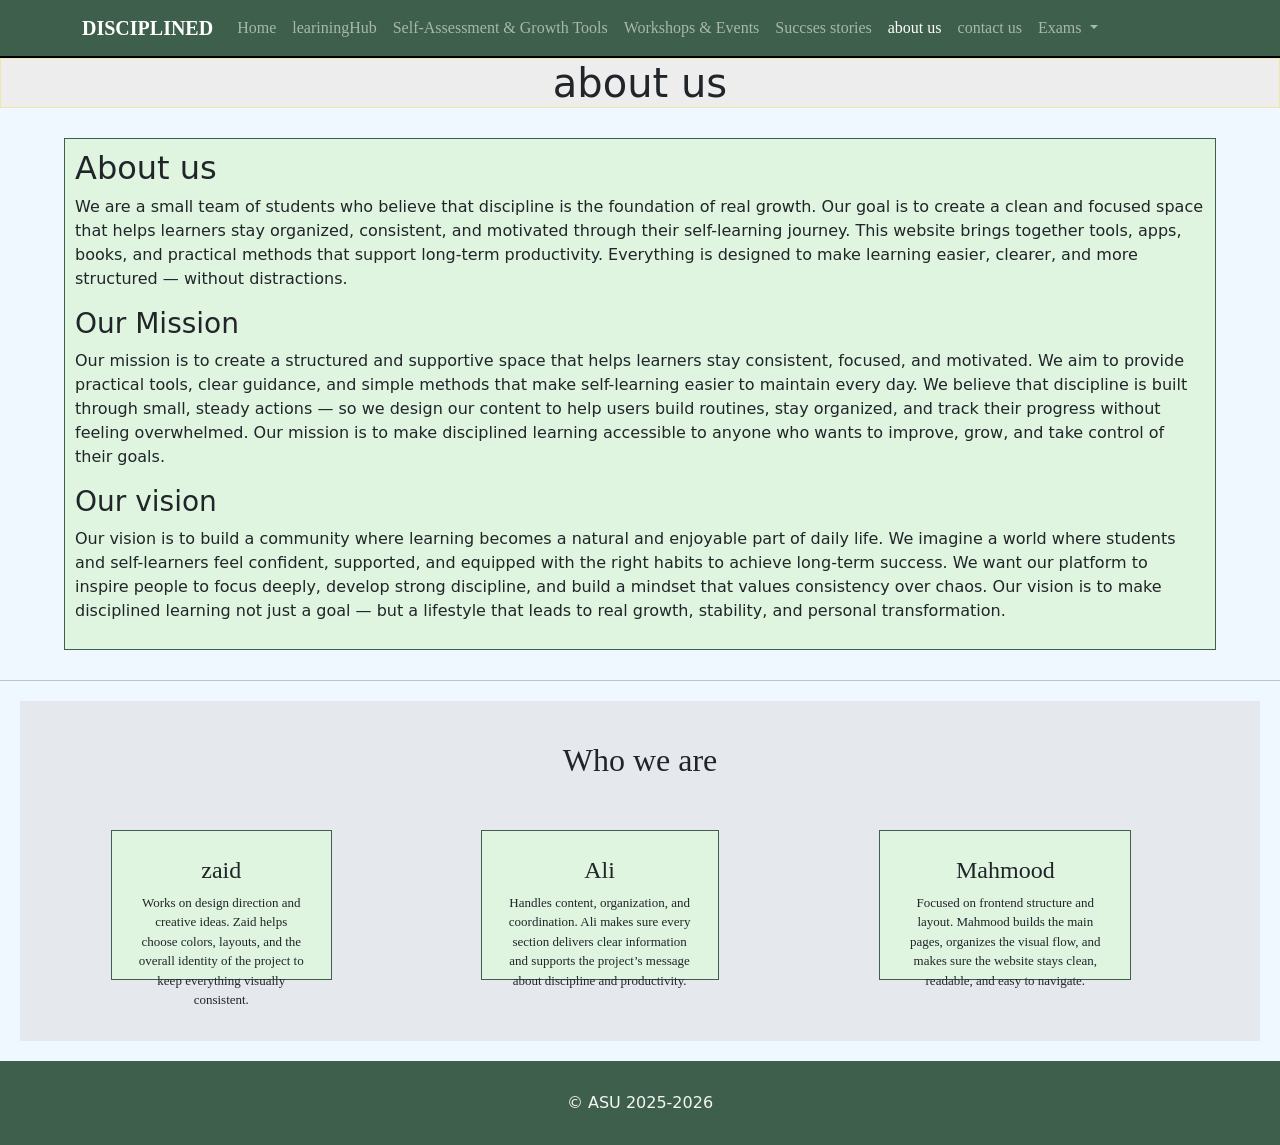
==== aboutUs.html @ 9e58da30 "Initial commit" ====
<!DOCTYPE html>
<html lang="en">
  <head>
    <meta charset="UTF-8" />
    <meta name="viewport" content="width=device-width, initial-scale=1.0" />
    <title>About us</title>
    <link rel="stylesheet" href="./style.css" />

    <link
      href="https://cdn.jsdelivr.net/npm/bootstrap@5.3.8/dist/css/bootstrap.min.css"
      rel="stylesheet"
      integrity="sha384-sRIl4kxILFvY47J16cr9ZwB07vP4J8+LH7qKQnuqkuIAvNWLzeN8tE5YBujZqJLB"
      crossorigin="anonymous"
    />
  </head>
  <body class="learningHubBody">
     <nav class="navbar navbar-expand-lg" data-bs-theme="dark">
      <div class="container">
        <a class="navbar-brand logo" href="./homepage.html">DISCIPLINED</a>
        <button
          class="navbar-toggler"
          type="button"
          data-bs-toggle="collapse"
          data-bs-target="#navbarNavDropdown"
          aria-controls="navbarNavDropdown"
          aria-expanded="false"
          aria-label="Toggle navigation"
        >
          <span class="navbar-toggler-icon"></span>
        </button>
        <div class="collapse navbar-collapse" id="navbarNavDropdown">
          <ul class="navbar-nav">
            <li class="nav-item">
              <a
                class="nav-link "
                aria-current="page"
                href="./homepage.html"
                >Home</a
              >
            </li>
            <li class="nav-item">
              <a class="nav-link" href="leariningHub.html">leariningHub</a>
            </li>
            <li class="nav-item">
              <a class="nav-link" href="self-Assessment&GrowthTools.html"
                >Self-Assessment & Growth Tools</a
              >
            </li>
            <li class="nav-item">
              <a class="nav-link" href="workshop&events.html"
                >Workshops & Events</a
              >
            </li>
            <li class="nav-item">
              <a class="nav-link" href="SuccsesStory.html">Succses stories</a>
            </li>
            <li class="nav-item">
              <a class="nav-link active" href="aboutUs.html">about us</a>
            </li>
            <li class="nav-item">
              <a class="nav-link" href="./Contact-us (4).html">contact us</a>
            </li>

            <li class="nav-item dropdown">
              <a
                class="nav-link dropdown-toggle"
                href="#"
                role="button"
                data-bs-toggle="dropdown"
                aria-expanded="false"
              >
                Exams
              </a>
              <ul class="dropdown-menu">
                <li>
                  <a class="dropdown-item" href="./summery.html">Summary</a>
                </li>
              </ul>
            </li>
          </ul>
        </div>
      </div>
    </nav>


    <h1 id="introHeader">about us</h1>

    <div class="box">
      <h2>About us</h2>

      <p>
        We are a small team of students who believe that discipline is the
        foundation of real growth. Our goal is to create a clean and focused
        space that helps learners stay organized, consistent, and motivated
        through their self-learning journey. This website brings together tools,
        apps, books, and practical methods that support long-term productivity.
        Everything is designed to make learning easier, clearer, and more
        structured — without distractions.
      </p>

      <h3>Our Mission</h3>
      <p>
        Our mission is to create a structured and supportive space that helps
        learners stay consistent, focused, and motivated. We aim to provide
        practical tools, clear guidance, and simple methods that make
        self-learning easier to maintain every day. We believe that discipline
        is built through small, steady actions — so we design our content to
        help users build routines, stay organized, and track their progress
        without feeling overwhelmed. Our mission is to make disciplined learning
        accessible to anyone who wants to improve, grow, and take control of
        their goals.
      </p>
      <h3>Our vision</h3>
      <p>
        Our vision is to build a community where learning becomes a natural and
        enjoyable part of daily life. We imagine a world where students and
        self-learners feel confident, supported, and equipped with the right
        habits to achieve long-term success. We want our platform to inspire
        people to focus deeply, develop strong discipline, and build a mindset
        that values consistency over chaos. Our vision is to make disciplined
        learning not just a goal — but a lifestyle that leads to real growth,
        stability, and personal transformation.
      </p>
    </div>
    <hr />
     <div class="GrayBox_aboutUs">
  <h2>Who we are</h2>
  <table>
    
    <tr>
      <td><div class="NameBox">
        <h4>zaid</h4>
        <p>
          Works on design direction and creative ideas. Zaid helps choose
          colors, layouts, and the overall identity of the project to keep
          everything visually consistent.
        </p>
      </div></td>
      <td> 
        <div class="NameBox">
          <h4>Ali</h4>
          <p>
            Handles content, organization, and coordination. Ali makes sure every
            section delivers clear information and supports the project’s message
            about discipline and productivity.
          </p>
        </div></td>
        <td><div class="NameBox">
          <h4>Mahmood</h4>
          <p>
            Focused on frontend structure and layout. Mahmood builds the main
            pages, organizes the visual flow, and makes sure the website stays
            clean, readable, and easy to navigate.
          </p>
        </div></td>
        
        
      </tr>
      
      
    </table>
    
    
    
    
    
  </div>
    
  </div>
  
  <footer>&copy ASU 2025-2026</footer>


  
    <script
      src="https://cdn.jsdelivr.net/npm/bootstrap@5.3.8/dist/js/bootstrap.bundle.min.js"
      integrity="sha384-FKyoEForCGlyvwx9Hj09JcYn3nv7wiPVlz7YYwJrWVcXK/BmnVDxM+D2scQbITxI"
      crossorigin="anonymous"
    ></script>
</body>
</html>
---- style.css ----
/* bootstrap */




































































/*body's*/
/*ينطبق على كل الصفحات (body)*/
body.learningHubBody {

    background-color: aliceblue;

    margin: 0;
}

/*---------tabel learning hub------------*/
/* التيبل تبع اليرننج هوب أخر واحد*/
table#sources_tabel_learning_hub {
    text-align: center;
    background-color: white;
    width: 70%;
    border-collapse: collapse;
}

/*التيبل أخر واحد في اليرننج هوب*/
table#sources_tabel_learning_hub td {

    border: 5px double navy;
    padding: 0px;
    margin: 0px;

    padding-right: 0px;

}

/*الصور الي جوا أخر تيبل*/
table#sources_tabel_learning_hub img {

    width: 100%;
    padding: 0px;
    margin: 0px;
    padding-right: 0px;

}

/*ما فيه تيبل روو*/
table#sources_tabel_learning_hub tr {

    padding-right: 0px;

}

/*الجدول الاخير ب اليرننج هوب*/
div.tabel_homepage_sources {

    text-align: center;
    margin-left: 280px;
    margin-bottom: 30px;
}

/*---------ul/li------------*/
/*ما فييه وضيفه*/
ul.none {

    list-style: none;

}

/*لا يوجد*/
img.aboutus_img {


    height: 400px;

}

/*Footer---------------------*/
footer {
    padding: 30px;
    background-color: #3E5F4B;
    text-align: center;
    color: #F5F5F5;
}

/*nav bar--------------------*/
nav {

    background-color: #3E5F4B;
    color: #F5F5F5;

    font-family: Georgia, 'Times New Roman', Times, serif;
    border: 1px solid black;
    border-width: 0px 0px 2px 0px;
}

nav a {

    color: aliceblue;

    text-decoration: none;
    margin-left: 0PX;
    font-size: 16px;
}

/*الي قبل الهوم بييج ب البار*/
.logo {

    font-weight: bold;
    

}

nav a:hover {

    text-decoration: underline;

}

/*بعد الازرار الي فوق عن بعض ضمن (nav)*/
nav table.website_header_tabel td {

    padding-left: 20px;

}

/*----------------content divs (boxes)-------*/
/*stairs homepage*/

/* البوكسات الثلاث تبعون ال home bge أخر اشي */
table.organaize_boxes {
    text-align: center;
    border-collapse: collapse;
}

/* البوكس الايمن الاخير في صفحة ال homepage  */
ol.Benifits {
    font-size: 14px;
    border: 2px solid gold;
    background-color: rgba(255, 255, 255, 0.682);
    padding: 30px;
    height: 50%;
    color: rgb(2, 74, 2);
}

/*مستخدم على الصور داخل كل قصة نجاح*/
div.box_Succses div img {

    padding: 20px;
}

/*كل قصة داخل بوكس ب ال succes story*/
div.box_Succses {


    background-color: #DFF5E0;
    width: 90%;
    margin: 30px auto;
    border: 5px groove #3E5F4B;
    padding: 10px;

}

div.box_Succses_2 {


    background-color: #f5f5f53a;
    width: 90%;
    margin: 30px auto;
    border: 1.28px solid #3E5F4B;
    padding: 10px;

}

/*البوكس الي على اليسار أخر صفحة الهووم بييج*/
div.box_homepage_left {

    text-align: center;
    margin: 10px;
    width: 350px;

    background-color: #DFF5E0;

    border: 1.28px solid #3E5F4B;
    padding: 10px;
    border-radius: 7px;



}

/*البوكس الي على اليسار أخر صفحة الهووم بييج الصورة*/
div.box_homepage_left img {

    height: 200px;
    padding-top: 40px;

}

/*البوكس الي ب النص أخر صفحة الهووم بييج*/
div.box_homepage_center {

    text-align: center;
    margin: 10px;
    background-color: #C4E8C6;
    width: 350px;
    margin-top: 50px;
    border-radius: 7px;

    border: 1.28px solid #3E5F4B;
    padding: 10px;


}

/*الصورة الي ب النص أخر صفحة الهووم بييج*/
div.box_homepage_center img {

    width: 300px;

    padding-top: 40px;

}

/*البوكس الايمن أخر صفحة الهووم بييج*/
div.box_homepage_right {

    text-align: center;
    background-color: #A9DBAC;
    margin: 10px;
    width: 350px;

    margin-top: 129px;
    border-radius: 7px;
    /*------------------------*/
    border: 1.28px solid #3E5F4B;
    padding: 10px;
}

/*الصورة الكبيرة اول الهووم بييج*/
div.Homepage_img {


    text-align: center;
}

/*البوكس الاول في صفحة about us*/
div.box {


    background-color: #DFF5E0;
    width: 90%;
    margin: 30px auto;
    border: 1.28px solid #3E5F4B;
    padding: 10px;
}

/*ما اله */
div.box_homepage {

    text-align: center;
    margin: 20px;
    background-color: #DFF5E0;
    width: 90%;
    margin-top: 300px;

    border: 1.28px solid #3E5F4B;
    padding: 10px;
}

/*ما اله*/
div.box_homepage div.Text {
    margin-left: 170px;
    width: 70%;
    font-size: 16px;
    font-family: Arial, Helvetica, sans-serif;
}

/*About us box*/
/*اسفل صفحة about us جملة (who we are)*/
div.GrayBox_aboutUs {

    background-color: rgb(229, 233, 237);
    font-family: Georgia, 'Times New Roman', Times, serif;
    text-align: center;
    padding: 10px;
    margin: 20px;

}

/*الثلث صناديق كاملة اسفل صفحة about us*/
div.GrayBox_aboutUs table {
    text-align: center;
    margin-left: 30px;
}

/*الي هيه جملة who we are*/
div.GrayBox_aboutUs h2 {
    text-align: center;
    margin: 30px 0px 0px 0px;
}

/*Names boxes*/
/*كل بوكس من البوكسات الثلاث الي تحت الabout us page*/
div.NameBox {

    width: 60%;
    border: 0.5px solid #3E5F4B;

    padding: 25px;
    background-color: #DFF5E0;
    margin-left: 60px;
    margin: 50px;
    height: 150px;


}

/*الكلام الي تحت الاسم داخل كل بوكس ب صفحة ال about us*/
div.NameBox p {
    font-size: 13px;
}

/*h1's and outside the box*/
/*العنوان اعلا الشاشه*/
h1#introHeader {
    margin-top: 0;
    text-align: center;
    background-color: rgb(237, 237, 237);
    border: 1.30px solid palegoldenrod;
}

/*كلمة sources ب أخر جدول ب صفحة الlearning hup */
h1#source {

    text-align: center;
    /*fiqure*/
}

/*الفيديو الموجود ب ال learning hub*/
figure.leariningHubIntro video {


    width: 80%;
    height: auto;

}

/*الفيديو الموجود ب ال learning hub*/
figure.leariningHubIntro {

    text-align: center;

}

/* contact us */
/*البوكس الاخير ب صفحةال  contact us الكلام الي فوو كل بوكس*/
div.box_contact_us {

    font-family: Arial, Helvetica, sans-serif;
    background-color: #c0ddc2;
    width: 70%;
    margin: 30px auto;
    border: 1.28px solid #3E5F4B;
    padding: 10px;
}

/*كلمة contact us الهيدر الموجود ب أخر بوكس*/
div.box_contact_us h1 {

    font-family: Arial, Helvetica, sans-serif;
    background-color: #9DC4B5;
    width: 90%;
    margin: 30px auto;
    border: 1.28px solid #3E5F4B;
    padding: 10px;
    text-align: center;
}

/*الي هوه اول بوكس ال full name أخر اشي ب ال contact us*/
div.box_contact_us input.contact_us_Questions {
    height: 30px;
    width: 100%;
}

/*ازرار ال send and reset أخر صفحةال contact us*/
div.box_contact_us input.send_contact_us {
    font-size: 20px;
    background-color: #3E5F4B;
    color: #F6F7EB;
    border: 3px double #F6F7EB;
}

/*الهيدر تبع اول صفحة ال contact us */
h1.contact_us_for_boxes {

    font-family: Arial, Helvetica, sans-serif;
    background-color: #9DC4B5;
    width: 90%;
    margin: 30px auto;
    border: 1.28px solid #3E5F4B;
    padding: 10px;
    text-align: center;

}

/*succses story*/
/*البوكس تبع كل قصة*/
/*السكسس ستوري ال p*/
.TextCSS {
    font-family: Arial, Helvetica, sans-serif;


}

/* succes story image 1*/
img.Success_img1 {

    height: 180px;
    width: auto;

}

/* succes story image 2*/

img.Success_img2 {


    height: 190px;
    width: auto;
}

/* succes story image 3*/
img.Success_img3 {


    height: 190px;
    width: auto;
}

/*كل بوكس من البوكسات الثلاث جوا div*/
.box_Succses {
    width: 90%;
    background-color: #E8F5E9;
    border: 1.3px solid #2c4b35;
    padding: 15px;
    margin-top: 35px;
    margin-bottom: 35px;
    margin-right: 35px;
    margin-left: 35px;
    font-family: Arial, Helvetica, sans-serif;
}

/* الجداول بوخد عرض كامل البوكس */
.box_Succses table {
    width: 100%;
}

/*عناويين القصص بداية كل قصه */
.box_Succses h2 {
    background-color: #C8E6C9;
    border-left: 4px solid #3E5F4B;
    border-radius: 4px;
    padding: 8px 10px;
    font-size: 18pt;
    color: #2c4b35;
    margin-bottom: 12px;
}

/* الجملة التحفيزية تحت كل قصة */
.box_Succses h4 {
    color: #3E5F4B;
    font-size: 15pt;
    font-style: italic;
    margin-top: 10px;
}

/*الفقرات*/
.TextCSS {
    font-size: 14pt;
}

/* كل اشي بولد*/
.TextCSS b {
    color: #2c4b35;
}

/*every under line words*/
.TextCSS u {
    color: red;
}

/*under every strong tag*/
.TextCSS strong {
    color: green;
}



.box_Succses {

    text-align: center;
}








/*الصور الثلاث*/
.Success_img1,
.Success_img2,
.Success_img3 {

    margin-bottom: 10px;
    border-radius: 6px;
}

/* الفيديوهات الثلاث */
.success-vid1,
.success-vid2,
.success-vid3 {
    width: 750px;
    height: auto;
    border-radius: 6px;
}

/* تأثير hover على الفيديو والصور */





/* تأثير hover على p */
.box_Succses p:hover {
    background-color: #8dc6a48c;

}

/*الاقتباسات اسفل كل قصة*/
.box_Succses p em {
    color: #294034;
    font-size: 13pt;
}

/*workshop and events styling*/
/*here you can change hover of table*/
.box table.wetable tr td:hover {
    background-color: #3E5F4B;
    border: 1px solid #3E5F4B;
    font-weight: bold;


}

/*here you can chang any thing related to table row*/
.box table.wetable tr {
    background-color: #E8F5E9;


    border-top-style: solid;
    border-top-width: 5px;
    border-top-color: #2c4b35;


    border-right-style: solid;
    border-right-width: 5px;
    border-right-color: #2c4b35;


    border-bottom-style: solid;
    border-bottom-width: 5px;
    border-bottom-color: #2c4b35;


    border-left-style: solid;
    border-left-width: 5px;
    border-left-color: #2c4b35;


}

/*here you can change any thing related to table header*/
.box table th {
    background-color: #C8E6C9;
    font-size: 35px;
}

/*here you can change any thing related to table caption*/
.box table caption#wecap {
    font-size: 50pt;
    margin-bottom: 20px;
}

.box table th,
.box table td {
    padding: 8px 12px;
}

#fg1:hover {
    border-style: dotted;
}

#fg2:hover {
    border-style: dotted;
}

/*space between images*/
#img1 {
    padding-right: 150px;
}

/*learneres note*/
#ln {
    text-indent: 2em;
}

/*text under learners image*/
#ln:hover {
    font-style: italic;
}

/* Self-Assessment & Growth Tools */
.question {
    color: #3E5F4B;
    font-size: 18pt;
    font-weight: bold;

}

.box form {
    font-family: Arial, Helvetica, sans-serif;
    line-height: 1.6;
    font-size: 14pt;
}

.q-title {
    margin-top: 20px;
    margin-bottom: 8px;
    padding: 8px 10px;
    background-color: #C8E6C9;
    border-left: 4px solid #3E5F4B;
    border-radius: 4px;
}

.q-title small {
    font-size: 11pt;
    color: #2c4b35;

    margin-top: 3px;
}

/*q1,2,4,6,7,9,10*/
.box input[type="radio"],
.box input[type="checkbox"] {
    margin-right: 6px;
    margin-bottom: 4px;

}

/*q3,5,8*/
.box select,
.box input[type="number"] {
    padding: 5px 8px;
    border: 1px solid #3E5F4B;
    border-radius: 4px;
    background-color: #F5FFF6;
    margin-top: 5px;
    margin-bottom: 10px;
}

.box input[type="submit"],
.box input[type="reset"] {
    background-color: #3E5F4B;
    color: #F5F5F5;
    padding: 8px 16px;
    border: none;
    border-radius: 4px;
    margin-right: 10px;
    margin-top: 10px;

    font-size: 13pt;
}

.box input[type="submit"]:hover,
.box input[type="reset"]:hover {
    background-color: #294034;
}

/* same but for contact us */
.send_contact_us input[type="submit"],
.send_contact_us input[type="reset"] {
    background-color: #3E5F4B;
    color: #F5F5F5;
    padding: 8px 16px;
    border: none;
    border-radius: 4px;
    margin-right: 10px;
    margin-top: 10px;

    font-size: 13pt;
}

/* ending box in succses story's */
.ending-box-succsses {
    background-color: #F5F5F5;
    padding: 25px;
    margin-top: 40px;
    border-left: 8px solid #6FAF79;
    border-radius: 10px;
    font-family: Arial, sans-serif;
    margin: 20px;
}

/* for last box h2 */
.ending-box-succsses h2 {
    text-align: center;
    color: #355E3B;
    margin-bottom: 15px;
}

/* start and end paragra */
.ending-text-succsses {
    font-size: 18px;
    color: #333;
    text-align: center;
    margin-bottom: 15px;
}

/* for list end of the */
.ending-list-succsses {
    margin: 15px 0;
    padding-left: 25px;
    color: #333;
}

.ending-list-succsses li {
    margin-bottom: 10px;
    font-size: 16px;
}

.final-line-succsses {
    font-weight: bold;
    text-align: center;
    margin-top: 20px;
    color: #2F4F2F;
}

/* workshop rework only learners*/
/* learners box styling */
.box.learners-box {
    background-color: #E8F5E9;
    border-radius: 8px;
    text-align: center;
}

/* العنوان داخل البوكس */
#learners_title {
    background-color: #C8E6C9;
    border: 1.28px solid #3E5F4B;
    padding: 10px;
    text-align: center;
    margin: 10px auto 20px auto;
    width: 60%;
    border-radius: 6px;
}

/* جدول المتعلمين */
.learners-table {
    width: 100%;


    text-align: center;
}

/* الصور */
.learners-table img {
    border-radius: 6px;

}

/* الكابشن تحت الصور */
.learners-caption {
    text-align: center;
    margin-top: 8px;
    padding: 8px 10px;
    background-color: #F5FFF6;
    border: 1px solid #3E5F4B;
    border-radius: 6px;
    font-size: 11pt;
}

/* note under imgs */
.learners-note {
    margin-top: 15px;
    font-size: 13pt;
    color: gray;
    font-style: italic;
}

/* photos and captions succsses storys */
.learners-table td {
    text-align: center;
    vertical-align: top;
}

/* figure and figurer caption  succsess story*/
.learners-table figure {
    text-align: center;
}

/* learner 1 the man  for the caption on under photo one workshop*/
#img1_learner1 {
    padding-right: 0px;
}

/* in the self assesmant last thing */
button.result_button a {
    font-family: 'Franklin Gothic Medium', 'Arial Narrow', Arial, sans-serif;
    text-decoration: none;
    font-size: 30px;
    color: #2F4F2F;
}

/* in the self assesmant last thing */
button.result_button {
    padding: 8px;
    background-color: aliceblue;
    border-radius: 5px;
}

/* contact us pseudo link for contact us */
/* special styling only for the email links inside the contact page */
.box ul li a:link {
    color: #3fa55c;
    text-decoration: none;
    font-weight: bold;
}

.box ul li a:visited {
    color: #1f3a29;
}

.box ul li a:hover {
    color: #3E5F4B;
    background-color: #C8E6C9;
    padding: 2px 5px;
    border-radius: 4px;
    text-decoration: underline;

}

.box ul li a:active {
    color: red;
}


/* summery header and style */
div.box_summary {

    font-family: Arial, Helvetica, sans-serif;
    background-color: #c0ddc2;
    width: 97%;
    margin: 10px auto;
    border: 1.28px solid #3E5F4B;
    padding: 10px;
    margin-top: 0;
    box-shadow: 1px 1px 1px 1.4px grey;
}

div.box_summary h1 {

    font-family: Arial, Helvetica, sans-serif;
    background-color: #9DC4B5;
    width: 90%;
    margin: 10px auto;
    border: 1.28px solid #3E5F4B;
    padding: 10px;
    text-align: center;
}

/* question box  */
div.box_form_questions {
    background-color: #DFF5E0;
    width: 85%;
    margin: 30px auto;
    border: 1.28px solid #3E5F4B;
    padding: 10px;
    box-shadow: 2px 2px 5px grey;
}

div.box_form_questions hr {

    width: 100%;
}


div.box_form_questions input[type="submit"] {
    background-color: #3E5F4B;
    color: #F5F5F5;
    padding: 8px 16px;
    border: none;
    border-radius: 4px;
    margin-right: 10px;
    margin-top: 10px;

    font-size: 13pt;
}

/* question box  */
div.box_form_questions {
    background-color: #DFF5E0;
    width: 90%;
    margin: 30px auto;
    border: 1.28px solid #3E5F4B;
    padding: 10px;
}

div.box_form_questions hr {

    width: 70%;
}


div.box_form_questions input[type="submit"] {
    background-color: #3E5F4B;
    color: #F5F5F5;
    padding: 8px 16px;
    border: none;
    border-radius: 4px;
    margin-right: 10px;
    margin-top: 10px;

    font-size: 13pt;
}

td.box_summary_Q4Tabel {

    font-family: Arial, Helvetica, sans-serif;
    background-color: #9DC4B5;
    width: 30%;
    margin: 10px auto;
    border: 1.28px solid #3E5F4B;
    padding: 10px;
    text-align: center;
}

.box_Date {
    border-radius: 5px;
    background-color: #7db580d6;
   display: inline-block;
    padding: 5px;

    text-align: right;
    border: 1.28px solid #3E5F4B;
margin-left: 90%;
    margin-top: 0;
}

/* .box_Date h4 {} */

.box_Time {
    border-radius: 5px;
    background-color: #7db580d6;
   display: inline-block;
    padding: 5px;
width: 10%;
    text-align: right;
    border: 1.28px solid #3E5F4B;
margin-left: 85%;
    margin-top: 0;
}

.Bubble1 {
    border-radius: 5px;
    background-color: #7db580d6;
   display: inline-block;
    padding: 0.5%;
width: 10%;
    text-align: right;
    border: 1.28px solid #3E5F4B;
margin-left: 85%;
    margin-top: 0;
}

.Bubble2 {
    border-radius: 5px;
    background-color: #7db580d6;
   display: inline-block;
    padding: 5px;
width: 3%;

    border: 1.28px solid #3E5F4B;
margin-left: 88.5%;
    margin-top: 0;
}
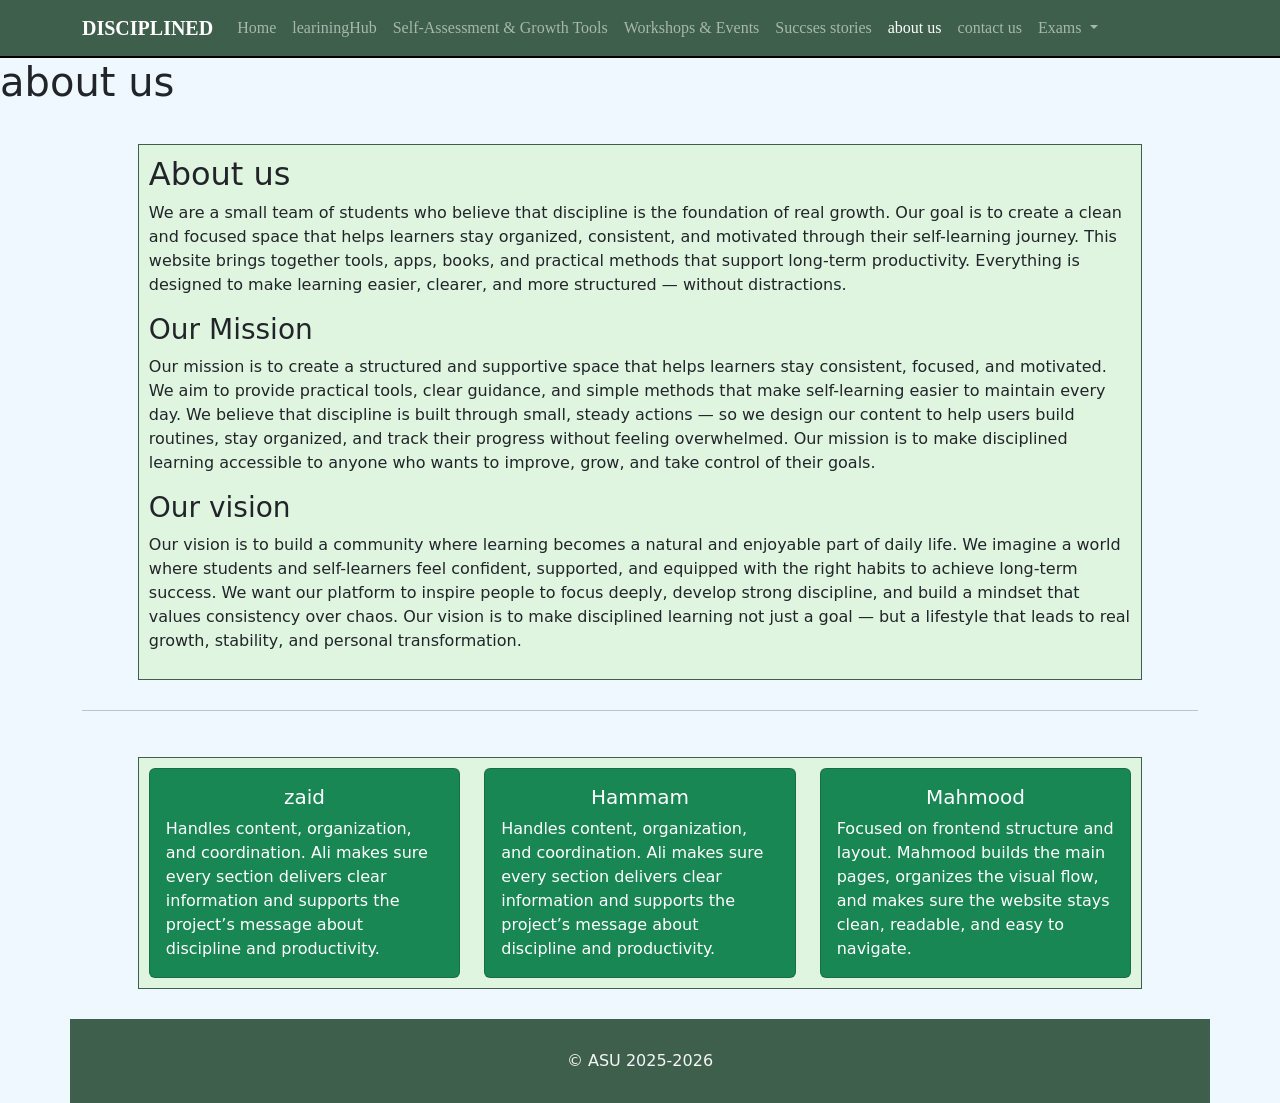
==== commit 387c00ca: "Zaid and hmam changes" ====
--- a/aboutUs.html
+++ b/aboutUs.html
@@ -1,17 +1,13 @@
 <!DOCTYPE html>
 <html lang="en">
   <head>
+    <link href="https://cdn.jsdelivr.net/npm/bootstrap@5.3.8/dist/css/bootstrap.min.css" rel="stylesheet" integrity="sha384-sRIl4kxILFvY47J16cr9ZwB07vP4J8+LH7qKQnuqkuIAvNWLzeN8tE5YBujZqJLB" crossorigin="anonymous">
     <meta charset="UTF-8" />
     <meta name="viewport" content="width=device-width, initial-scale=1.0" />
     <title>About us</title>
     <link rel="stylesheet" href="./style.css" />
 
-    <link
-      href="https://cdn.jsdelivr.net/npm/bootstrap@5.3.8/dist/css/bootstrap.min.css"
-      rel="stylesheet"
-      integrity="sha384-sRIl4kxILFvY47J16cr9ZwB07vP4J8+LH7qKQnuqkuIAvNWLzeN8tE5YBujZqJLB"
-      crossorigin="anonymous"
-    />
+   
   </head>
   <body class="learningHubBody">
      <nav class="navbar navbar-expand-lg" data-bs-theme="dark">
@@ -81,11 +77,16 @@
         </div>
       </div>
     </nav>
-
-
+    <div class="row">
+    <div class="col-12">
     <h1 id="introHeader">about us</h1>
-
-    <div class="box">
+  </div>
+    </div>
+<div class="container text-center">
+  <div class="row">
+    <div class="col-12">
+   
+    <div class="box" style="text-align: left">
       <h2>About us</h2>
 
       <p>
@@ -123,47 +124,49 @@
       </p>
     </div>
     <hr />
-     <div class="GrayBox_aboutUs">
-  <h2>Who we are</h2>
-  <table>
-    
-    <tr>
-      <td><div class="NameBox">
-        <h4>zaid</h4>
-        <p>
-          Works on design direction and creative ideas. Zaid helps choose
-          colors, layouts, and the overall identity of the project to keep
-          everything visually consistent.
-        </p>
-      </div></td>
-      <td> 
-        <div class="NameBox">
-          <h4>Ali</h4>
-          <p>
-            Handles content, organization, and coordination. Ali makes sure every
+    </div>
+    </div>
+     <div class="row">
+    <div class="col-12">
+      <div class="box" style="text-align: left">
+  <div class="row row-cols-1 row-cols-md-3 g-4">
+  <div class="col">
+    <div class="card h-100 bg-success text-white">
+      <div class="card-body">
+        <h5 class="card-title" style="text-align:center">zaid</h5>
+        <p class="card-text">Handles content, organization, and coordination. Ali makes sure every
             section delivers clear information and supports the project’s message
-            about discipline and productivity.
-          </p>
-        </div></td>
-        <td><div class="NameBox">
-          <h4>Mahmood</h4>
-          <p>
-            Focused on frontend structure and layout. Mahmood builds the main
+            about discipline and productivity.</p>
+      </div>
+
+    </div>
+  </div>
+  <div class="col">
+    <div class="card h-100 bg-success text-white">
+
+      <div class="card-body">
+        <h5 class="card-title" style="text-align:center">Hammam</h5>
+        <p class="card-text">    Handles content, organization, and coordination. Ali makes sure every
+            section delivers clear information and supports the project’s message
+            about discipline and productivity.</p>
+      </div>
+     
+    </div>
+  </div>
+  <div class="col">
+    <div class="card h-100 bg-success text-white">
+  
+      <div class="card-body">
+        <h5 class="card-title " style="text-align:center">Mahmood</h5>
+        <p class="card-text">    Focused on frontend structure and layout. Mahmood builds the main
             pages, organizes the visual flow, and makes sure the website stays
-            clean, readable, and easy to navigate.
-          </p>
-        </div></td>
-        
-        
-      </tr>
+            clean, readable, and easy to navigate.</p>
+      </div>
       
-      
-    </table>
-    
-    
-    
-    
-    
+    </div>
+  </div>
+</div>
+
   </div>
     
   </div>
@@ -172,10 +175,10 @@
 
 
   
-    <script
-      src="https://cdn.jsdelivr.net/npm/bootstrap@5.3.8/dist/js/bootstrap.bundle.min.js"
-      integrity="sha384-FKyoEForCGlyvwx9Hj09JcYn3nv7wiPVlz7YYwJrWVcXK/BmnVDxM+D2scQbITxI"
-      crossorigin="anonymous"
-    ></script>
+   
+    </div>
+    </div>
+</div>
+<script src="https://cdn.jsdelivr.net/npm/bootstrap@5.3.8/dist/js/bootstrap.bundle.min.js" integrity="sha384-FKyoEForCGlyvwx9Hj09JcYn3nv7wiPVlz7YYwJrWVcXK/BmnVDxM+D2scQbITxI" crossorigin="anonymous"></script>
 </body>
 </html>
--- a/style.css
+++ b/style.css
@@ -1,13 +1,62 @@
 /* bootstrap */
 
-
-
-
-
-
-
-
-
+.FancyHeader{
+
+color: #3E5F4B;
+font-weight: bold;
+
+
+
+
+}
+/* div.box {
+
+
+    background-color: #DFF5E0;
+    width: 90%;
+    margin: 30px auto;
+    border: 1.28px solid #3E5F4B;
+    padding: 10px;
+} */
+div.box-fluid {
+
+
+    background-color: #DFF5E0;
+    
+    /* margin: 30px auto; */
+    border: 1.28px solid #3E5F4B;
+    /* padding: 10px; */
+}
+
+div.box-Dark {
+
+
+    background-color: #3da15882;
+    color: #2b2b2b;
+    width: 90%;
+    margin: 30px auto;
+    border: 1.28px solid #3E5F4B;
+    padding: 10px;
+}
+
+
+div.box-White {
+    background-color: rgba(232, 241, 250, 0.856);
+    color: #2b2b2b;
+    width: 90%;
+    margin: 30px auto;
+    border: 1.5px solid #3fa55c;
+    padding: 10px;
+}
+
+li.li-green{
+
+ background-color: aliceblue;
+
+
+
+
+}
 
 
 
@@ -385,11 +434,11 @@
 
 /*h1's and outside the box*/
 /*العنوان اعلا الشاشه*/
-h1#introHeader {
+.introHeader {
     margin-top: 0;
     text-align: center;
-    background-color: rgb(237, 237, 237);
-    border: 1.30px solid palegoldenrod;
+    background-color:rgba(231, 244, 255, 0.581);
+    /* border: 1.30px solid palegoldenrod; */
 }
 
 /*كلمة sources ب أخر جدول ب صفحة الlearning hup */
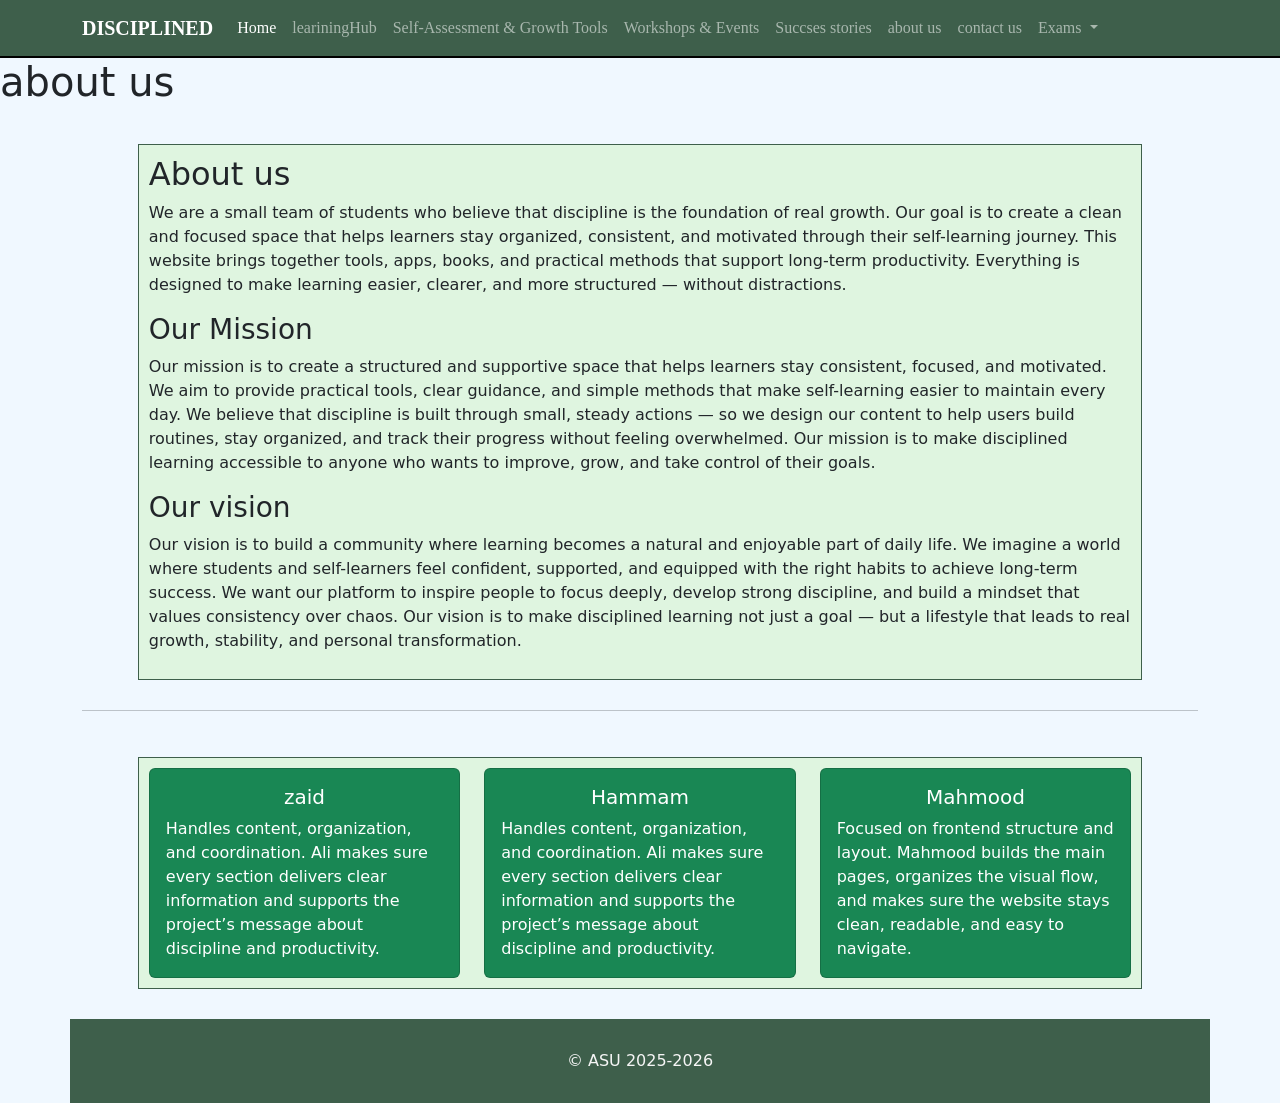
==== commit 6f90c983: "lastChange after nav change to all" ====
--- a/aboutUs.html
+++ b/aboutUs.html
@@ -10,9 +10,9 @@
    
   </head>
   <body class="learningHubBody">
-     <nav class="navbar navbar-expand-lg" data-bs-theme="dark">
+ <nav class="navbar navbar-expand-lg" data-bs-theme="dark">
       <div class="container">
-        <a class="navbar-brand logo" href="./homepage.html">DISCIPLINED</a>
+        <a class="navbar-brand logo" href="index.html">DISCIPLINED</a>
         <button
           class="navbar-toggler"
           type="button"
@@ -28,9 +28,9 @@
           <ul class="navbar-nav">
             <li class="nav-item">
               <a
-                class="nav-link "
+                class="nav-link active"
                 aria-current="page"
-                href="./homepage.html"
+                href="index.html"
                 >Home</a
               >
             </li>
@@ -38,12 +38,12 @@
               <a class="nav-link" href="leariningHub.html">leariningHub</a>
             </li>
             <li class="nav-item">
-              <a class="nav-link" href="self-Assessment&GrowthTools.html"
+              <a class="nav-link" href="selfAssessmentGrowthTools.html"
                 >Self-Assessment & Growth Tools</a
               >
             </li>
             <li class="nav-item">
-              <a class="nav-link" href="workshop&events.html"
+              <a class="nav-link" href="workshopevents.html"
                 >Workshops & Events</a
               >
             </li>
@@ -51,10 +51,10 @@
               <a class="nav-link" href="SuccsesStory.html">Succses stories</a>
             </li>
             <li class="nav-item">
-              <a class="nav-link active" href="aboutUs.html">about us</a>
+              <a class="nav-link" href="aboutUs.html">about us</a>
             </li>
             <li class="nav-item">
-              <a class="nav-link" href="./Contact-us (4).html">contact us</a>
+              <a class="nav-link" href="./ContactUs.html">contact us</a>
             </li>
 
             <li class="nav-item dropdown">
--- a/style.css
+++ b/style.css
@@ -1107,4 +1107,56 @@
 margin-left: 88.5%;
     margin-top: 0;
 }
-
+/* hmam */
+/* ===== Time Box (Soft + Elegant) ===== */
+.box_summary .box_Time{
+  position: static !important;
+  top: auto !important;
+  right: auto !important;
+  left: auto !important;
+  bottom: auto !important;
+  transform: none !important;
+
+  display: block !important;
+  width: min(680px, 92%) !important;
+  max-width: 100% !important;
+
+  margin: 18px auto 0 auto !important;
+  padding: 20px 24px !important;
+
+  border-radius: 26px !important;
+
+  /* soft glassy look */
+  background: rgba(255, 255, 255, 0.16) !important;
+  backdrop-filter: blur(6px) !important;
+  -webkit-backdrop-filter: blur(6px) !important;
+
+  border: 1.5px solid rgba(0, 0, 0, 0.12) !important;
+  box-shadow: 0 10px 30px rgba(0,0,0,.08) !important;
+
+  text-align: center !important;
+}
+
+/* softer typography */
+.box_summary .box_Time #DateOnTop{
+  font-size: clamp(22px, 2.8vw, 34px) !important;
+  font-weight: 700 !important;
+  letter-spacing: 0.5px !important;
+  margin-bottom: 10px !important;
+  opacity: 0.92 !important;
+}
+
+.box_summary .box_Time #TimeOnTop{
+  font-size: clamp(28px, 3.6vw, 46px) !important;
+  font-weight: 800 !important;
+  letter-spacing: 1px !important;
+  margin-top: 10px !important;
+  opacity: 0.95 !important;
+}
+
+/* elegant divider */
+.box_summary .box_Time hr{
+  width: 62% !important;
+  margin: 10px auto !important;
+  opacity: 0.22 !important;
+}
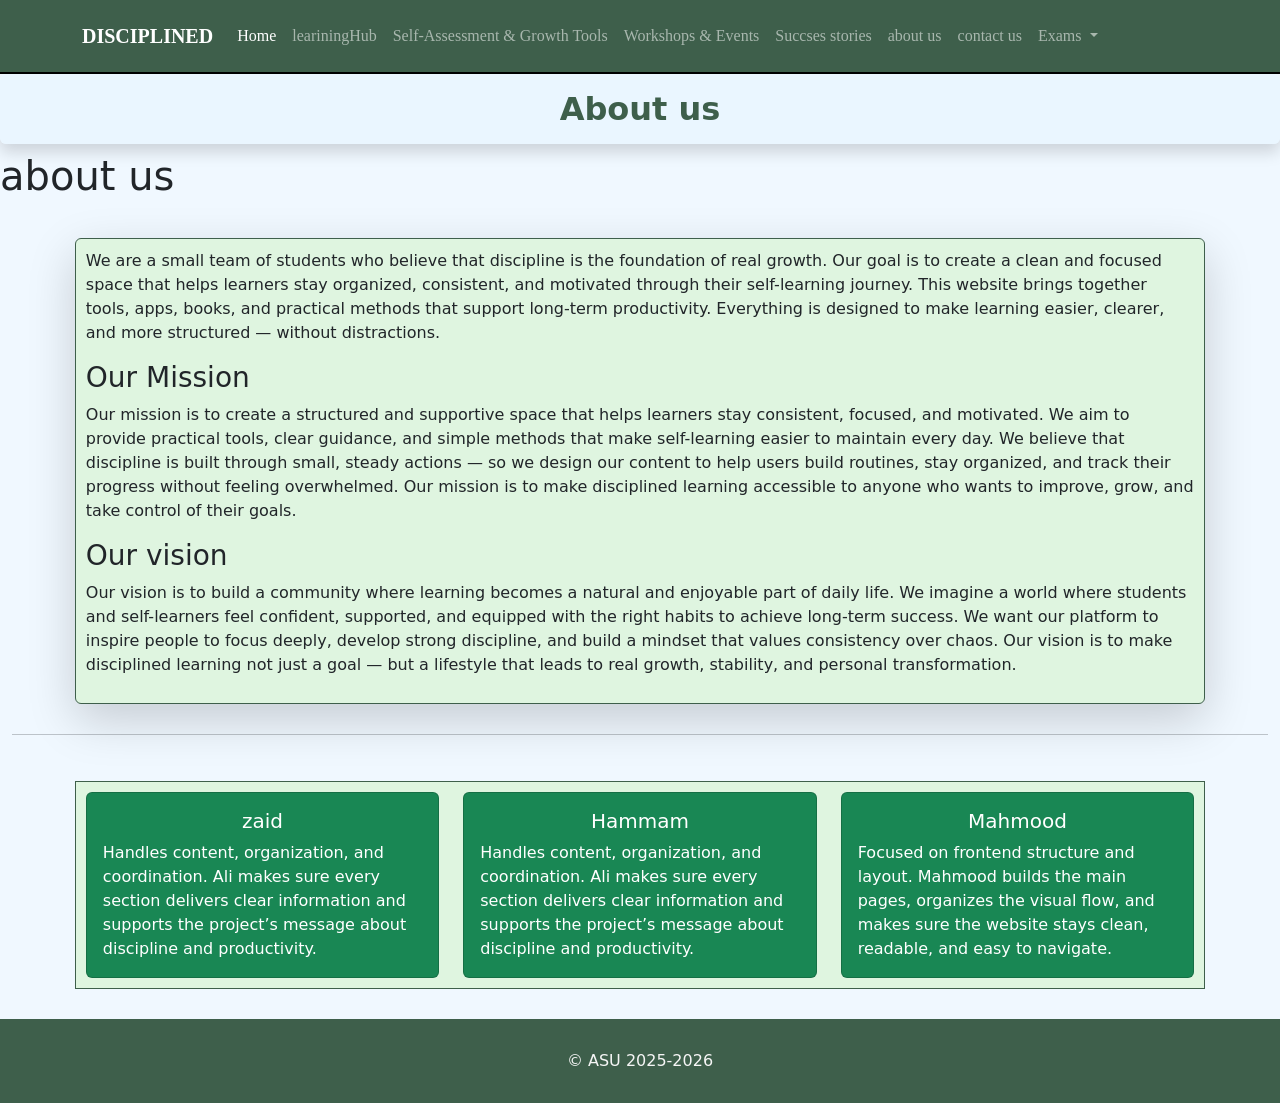
==== commit 38eedd65: "final change" ====
--- a/aboutUs.html
+++ b/aboutUs.html
@@ -10,7 +10,7 @@
    
   </head>
   <body class="learningHubBody">
- <nav class="navbar navbar-expand-lg" data-bs-theme="dark">
+ <nav class="navbar navbar-expand-lg py-3" data-bs-theme="dark">
       <div class="container">
         <a class="navbar-brand logo" href="index.html">DISCIPLINED</a>
         <button
@@ -76,18 +76,28 @@
           </ul>
         </div>
       </div>
+    
+    
+    
     </nav>
+    
+    <div class="introHeader shadow rounded container-fluid">
+
+  <h2 class="FancyHeader p-3">About us</h2>
+   
+</div>
+    
     <div class="row">
     <div class="col-12">
     <h1 id="introHeader">about us</h1>
   </div>
     </div>
-<div class="container text-center">
+<div class="container-fluid text-center">
   <div class="row">
     <div class="col-12">
    
-    <div class="box" style="text-align: left">
-      <h2>About us</h2>
+    <div class="box shadow-lg rounded" style="text-align: left">
+    
 
       <p>
         We are a small team of students who believe that discipline is the
@@ -171,13 +181,13 @@
     
   </div>
   
-  <footer>&copy ASU 2025-2026</footer>
-
-
   
-   
-    </div>
-    </div>
+  
+  
+  
+</div>
+</div>
+<footer>&copy ASU 2025-2026</footer>
 </div>
 <script src="https://cdn.jsdelivr.net/npm/bootstrap@5.3.8/dist/js/bootstrap.bundle.min.js" integrity="sha384-FKyoEForCGlyvwx9Hj09JcYn3nv7wiPVlz7YYwJrWVcXK/BmnVDxM+D2scQbITxI" crossorigin="anonymous"></script>
 </body>
--- a/style.css
+++ b/style.css
@@ -4,6 +4,15 @@
 
 color: #3E5F4B;
 font-weight: bold;
+
+
+
+
+}
+.FancyHeader-Summary{
+
+color: rgb(30, 47, 35);
+font-family: 'Franklin Gothic Medium', 'Arial Narrow', Arial, sans-serif;
 
 
 
@@ -18,6 +27,8 @@
     border: 1.28px solid #3E5F4B;
     padding: 10px;
 } */
+
+
 div.box-fluid {
 
 
@@ -27,7 +38,23 @@
     border: 1.28px solid #3E5F4B;
     /* padding: 10px; */
 }
-
+.box-fluid input[type="radio"],
+.box-fluid input[type="checkbox"] {
+    margin-right: 6px;
+    margin-bottom: 4px;
+
+}
+
+/*q3,5,8*/
+.box-fluid select,
+.box-fluid input[type="number"] {
+    padding: 5px 8px;
+    border: 1px solid #3E5F4B;
+    border-radius: 4px;
+    background-color: #F5FFF6;
+    margin-top: 5px;
+    margin-bottom: 10px;
+}
 div.box-Dark {
 
 
@@ -255,10 +282,10 @@
 }
 
 /*مستخدم على الصور داخل كل قصة نجاح*/
-div.box_Succses div img {
+/* div.box_Succses div img {
 
     padding: 20px;
-}
+} */
 
 /*كل قصة داخل بوكس ب ال succes story*/
 div.box_Succses {
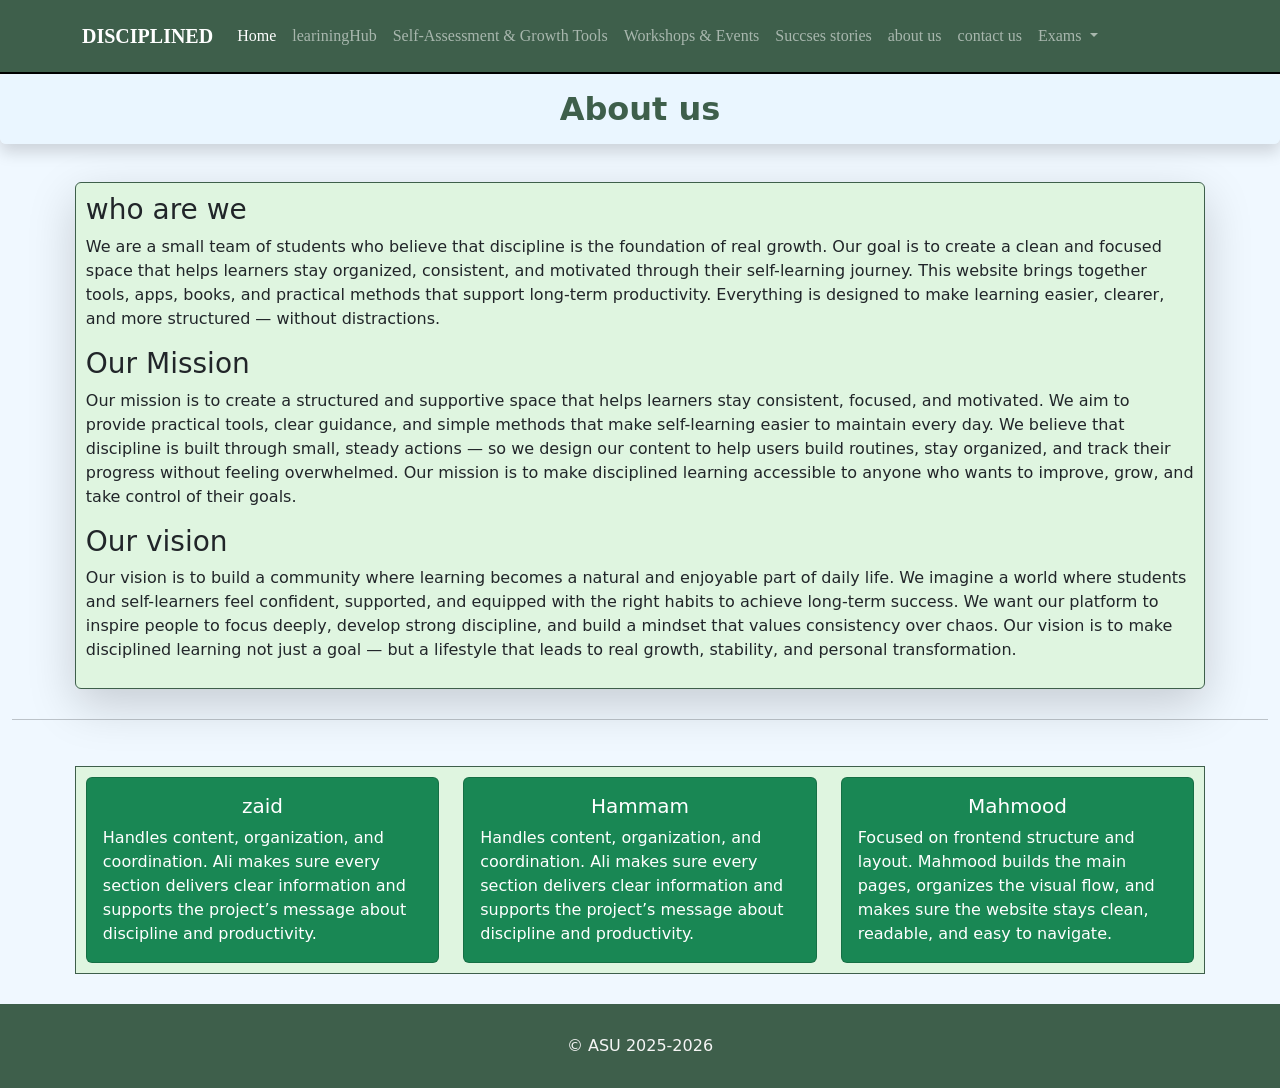
==== commit a4918114: "-" ====
--- a/aboutUs.html
+++ b/aboutUs.html
@@ -89,18 +89,18 @@
     
     <div class="row">
     <div class="col-12">
-    <h1 id="introHeader">about us</h1>
+    </div>
   </div>
-    </div>
-<div class="container-fluid text-center">
-  <div class="row">
-    <div class="col-12">
-   
-    <div class="box shadow-lg rounded" style="text-align: left">
-    
-
-      <p>
-        We are a small team of students who believe that discipline is the
+  <div class="container-fluid text-center">
+    <div class="row">
+      <div class="col-12">
+        
+        <div class="box shadow-lg rounded" style="text-align: left">
+          
+          
+          <h3 id="introHeader">who are we</h3>
+          <p>
+            We are a small team of students who believe that discipline is the
         foundation of real growth. Our goal is to create a clean and focused
         space that helps learners stay organized, consistent, and motivated
         through their self-learning journey. This website brings together tools,
